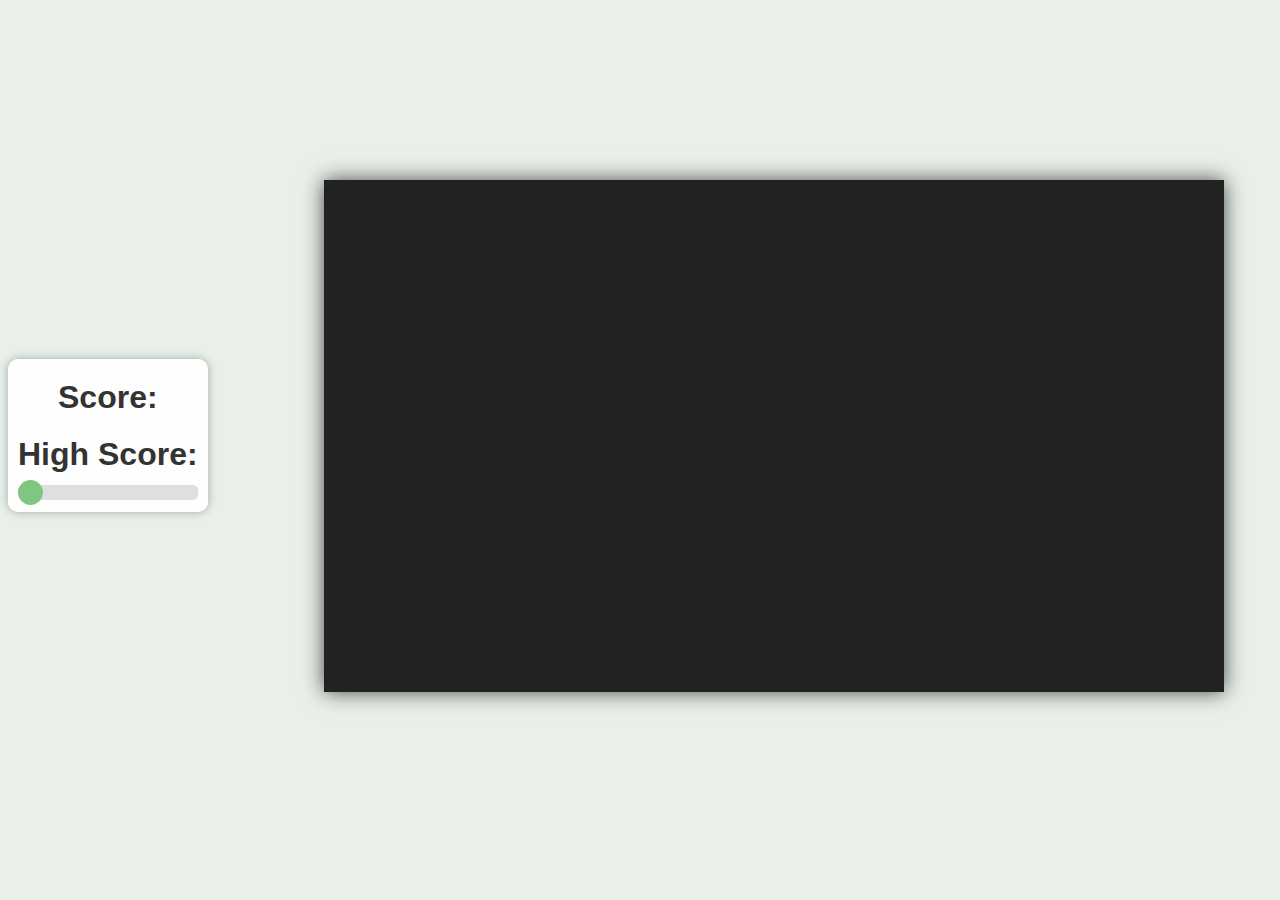
==== docs/index.html @ b7f560c5 "changed the file name" ====
<!DOCTYPE html>
<html lang="en">

<head>
    <meta charset="UTF-8">
    <meta name="viewport" content="width=device-width, initial-scale=1.0">
    <title>Document</title>
    <style>
       body {
    background: rgb(233, 240, 233);
    height: 95vh;
    width: 95vw;
    display: flex;
    justify-content: space-between;
    align-items: center;
    font-family: Arial, sans-serif;
}

#canvas {

    background: rgb(34, 34, 34); 
    display: grid;
    height: 40vw;
    width: 100vmin;
    grid-template-columns: repeat(18, 1fr);
    grid-template-rows: repeat(18, 1fr);
    box-shadow: 0 0 20px rgba(0, 0, 0, 0.7);
   
}

.scores {
    display: flex;
    flex-direction: column;
    justify-content: center;
    align-items: center;
    color: #333;
    background: rgba(255, 255, 255, 0.9);
    border-radius: 10px;
    box-shadow: 0 0 10px rgba(0, 0, 0, 0.3);
    padding: 10px;
}

.scores h1 {
    margin: 10px 0;
    font-size: 2rem;
}

.head {
    background: rgb(255, 69, 0);
    border-radius: 20px;
    box-shadow: 0 0 15px rgba(0, 0, 0, 0.5); 
    padding: 2px;
}

.food {
    background: url('apple.png.png') no-repeat center center / contain;
    height: 35px;
    width: 35px;
    border-radius: 50%;
}
.food2 {
    background: url('threeApple.png') no-repeat center center / contain;
    height: 35px;
    width: 35px;
    border-radius: 50%;
    transform: scale(1.8); /* Adjust the scale as needed */
    z-index: 1; 
}

.snake {
    background: linear-gradient(45deg, rgb(50, 205, 50), rgb(0, 128, 0)); 
    border-radius: 10px;
}

.foodySnakeBody {
    background: rgb(123, 199, 199); 
}

.foodySnakeFace {
    background: rgb(15, 224, 224);
}
#range {
            -webkit-appearance: none;
            width: 100%;
            height: 15px;
            border-radius: 5px;
            background: #d3d3d3;
            outline: none;
            opacity: 0.7;
            -webkit-transition: .2s;
            transition: opacity .2s;
        }

        #range:hover {
            opacity: 1;
        }

        #range::-webkit-slider-thumb {
            -webkit-appearance: none;
            appearance: none;
            width: 25px;
            height: 25px;
            border-radius: 50%;
            background: #4CAF50;
            cursor: pointer;
        }

        #range::-moz-range-thumb {
            width: 25px;
            height: 25px;
            border-radius: 50%;
            background: #4CAF50;
            cursor: pointer;
        }

    </style>
</head>

<body>
    <div class="scores">
        <h1 >Score: <span id="score"></span></h1>
        <h1>High Score: <span  id="highScore"></span></h1>
        <input id="range" type="range" min="2" max="20" value="2">
    </div>
    <div id="canvas"></div>

    <script src="index.js"></script>
</body>

</html>
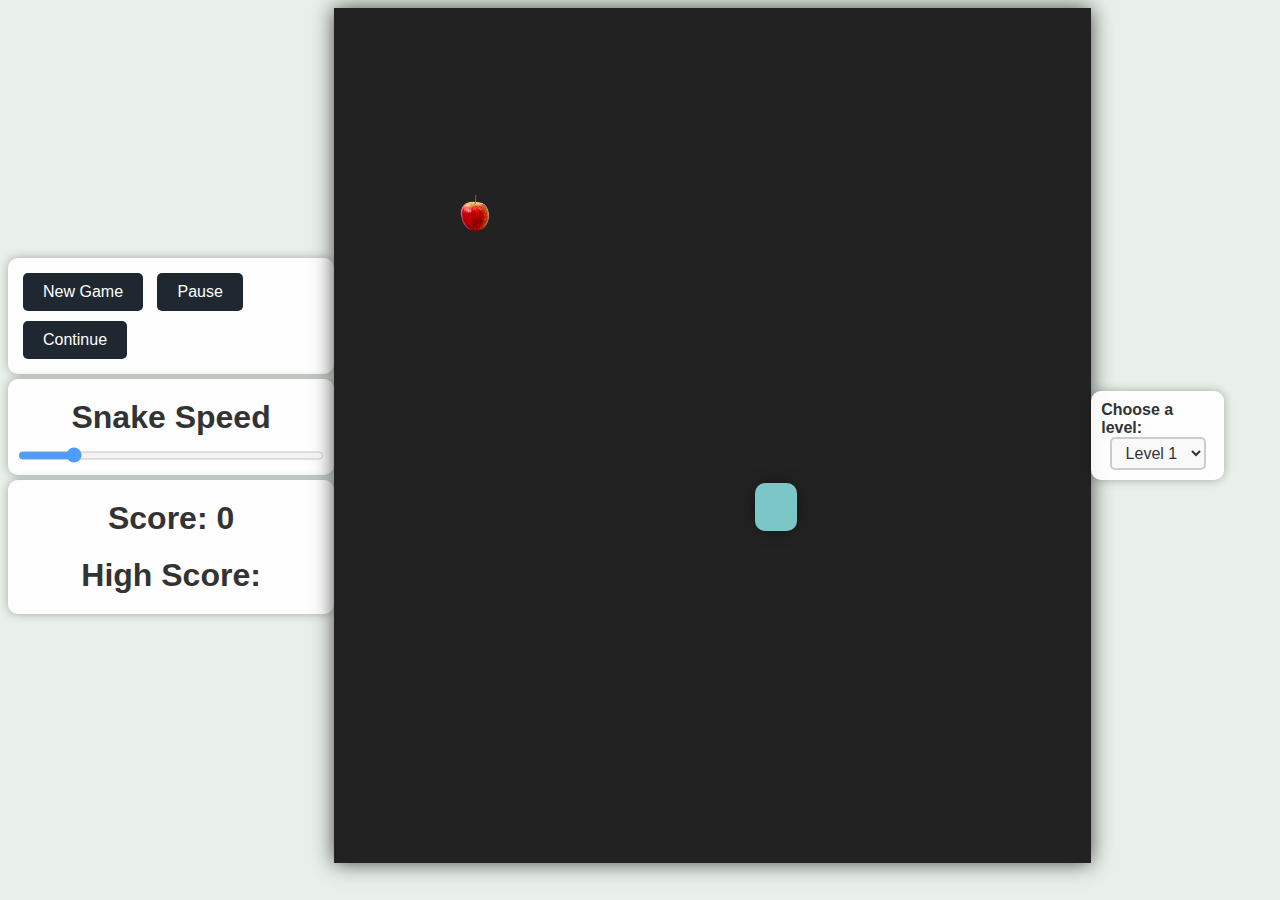
==== commit 1a1a0c7b: "Some Changes were required" ====
--- a/docs/index.html
+++ b/docs/index.html
@@ -5,126 +5,40 @@
     <meta charset="UTF-8">
     <meta name="viewport" content="width=device-width, initial-scale=1.0">
     <title>Document</title>
-    <style>
-       body {
-    background: rgb(233, 240, 233);
-    height: 95vh;
-    width: 95vw;
-    display: flex;
-    justify-content: space-between;
-    align-items: center;
-    font-family: Arial, sans-serif;
-}
-
-#canvas {
-
-    background: rgb(34, 34, 34); 
-    display: grid;
-    height: 40vw;
-    width: 100vmin;
-    grid-template-columns: repeat(18, 1fr);
-    grid-template-rows: repeat(18, 1fr);
-    box-shadow: 0 0 20px rgba(0, 0, 0, 0.7);
-   
-}
-
-.scores {
-    display: flex;
-    flex-direction: column;
-    justify-content: center;
-    align-items: center;
-    color: #333;
-    background: rgba(255, 255, 255, 0.9);
-    border-radius: 10px;
-    box-shadow: 0 0 10px rgba(0, 0, 0, 0.3);
-    padding: 10px;
-}
-
-.scores h1 {
-    margin: 10px 0;
-    font-size: 2rem;
-}
-
-.head {
-    background: rgb(255, 69, 0);
-    border-radius: 20px;
-    box-shadow: 0 0 15px rgba(0, 0, 0, 0.5); 
-    padding: 2px;
-}
-
-.food {
-    background: url('apple.png.png') no-repeat center center / contain;
-    height: 35px;
-    width: 35px;
-    border-radius: 50%;
-}
-.food2 {
-    background: url('threeApple.png') no-repeat center center / contain;
-    height: 35px;
-    width: 35px;
-    border-radius: 50%;
-    transform: scale(1.8); /* Adjust the scale as needed */
-    z-index: 1; 
-}
-
-.snake {
-    background: linear-gradient(45deg, rgb(50, 205, 50), rgb(0, 128, 0)); 
-    border-radius: 10px;
-}
-
-.foodySnakeBody {
-    background: rgb(123, 199, 199); 
-}
-
-.foodySnakeFace {
-    background: rgb(15, 224, 224);
-}
-#range {
-            -webkit-appearance: none;
-            width: 100%;
-            height: 15px;
-            border-radius: 5px;
-            background: #d3d3d3;
-            outline: none;
-            opacity: 0.7;
-            -webkit-transition: .2s;
-            transition: opacity .2s;
-        }
-
-        #range:hover {
-            opacity: 1;
-        }
-
-        #range::-webkit-slider-thumb {
-            -webkit-appearance: none;
-            appearance: none;
-            width: 25px;
-            height: 25px;
-            border-radius: 50%;
-            background: #4CAF50;
-            cursor: pointer;
-        }
-
-        #range::-moz-range-thumb {
-            width: 25px;
-            height: 25px;
-            border-radius: 50%;
-            background: #4CAF50;
-            cursor: pointer;
-        }
-
-    </style>
+    <link rel="stylesheet" href="style.css">
 </head>
 
 <body>
-    <div class="scores">
-        <h1 >Score: <span id="score"></span></h1>
-        <h1>High Score: <span  id="highScore"></span></h1>
-        <input id="range" type="range" min="2" max="20" value="2">
+    <div>
+        <div class="scores">
+            <div class="buttons">
+    
+                <button class="button" id="newGame">New Game</button>
+                <button class="button" id="pauseGame">Pause</button>
+                <button class="button" id="continueGame">Continue</button>
+            </div>
+        </div>
+        <div class="scores">
+            <h1>Snake Speed</h1>
+            <input id="range" type="range" min="2" max="20" value="5">
+        </div>
+        <div class="scores">
+            <h1>Score: <span id="score"></span></h1>
+            <h1>High Score: <span id="highScore"></span></h1>
+        </div>
+        
     </div>
     <div id="canvas"></div>
+    <div class="scores">
+        <label for="levelSelect">Choose a level:</label>
+        <select id="levelSelect">
+            <option value="level1">Level 1</option>
+            <option value="level2">Level 2</option>
+            <option value="level3">Level 3</option>
+        </select> 
+    </div>
 
     <script src="index.js"></script>
 </body>
 
-</html>
+</html>--- a/docs/style.css
+++ b/docs/style.css
@@ -0,0 +1,223 @@
+body {
+    background: rgb(233, 240, 233);
+    height: 95vh;
+    width: 95vw;
+    display: flex;
+    justify-content: space-between;
+    align-items: center;
+    font-family: Arial, sans-serif;
+}
+
+#canvas {
+
+    background: rgb(34, 34, 34);
+    display: grid;
+    height: 95vmin;
+    width: 95vmin;
+    grid-template-columns: repeat(18, 1fr);
+    grid-template-rows: repeat(18, 1fr);
+    box-shadow: 0 0 20px rgba(0, 0, 0, 0.7);
+
+}
+.scores {
+    display: flex;
+    flex-direction: column;
+    justify-content: center;
+    align-items: center;
+    color: #333;
+    background: rgba(255, 255, 255, 0.9);
+    border-radius: 10px;
+    box-shadow: 0 0 10px rgba(0, 0, 0, 0.3);
+    padding: 10px;
+    margin: 5px 0;
+}
+.scores h1 {
+    margin: 10px 0;
+    font-size: 2rem;
+}
+.head {
+    background: rgb(255, 69, 0);
+    border-radius: 20px;
+    box-shadow: 0 0 15px rgba(0, 0, 0, 0.5);
+    padding: 2px;
+}
+.food {
+    background: url('apple.png.png') no-repeat center center / contain;
+    height: 30px;
+    width: 30px;
+    border-radius: 50%;
+    transform: scale(1.2);
+}
+.food2 {
+    background: url('threeApple.png') no-repeat center center / contain;
+    height: 30px;
+    width: 30px;
+    border-radius: 50%;
+    transform: scale(1.8);
+    z-index: 1;
+}
+.snake {
+    background: linear-gradient(45deg, rgb(50, 205, 50), rgb(0, 128, 0));
+    border-radius: 10px;
+}
+.foodySnakeBody {
+    background: rgb(123, 199, 199);
+}
+.foodySnakeFace {
+    background: rgb(15, 224, 224);
+}
+
+.L1blocks {
+    background-color: rgb(160, 92, 92);
+    margin: 0 1px;
+}
+.L2blocks {
+    background-color: rgb(160, 92, 92);
+    margin: 1px;
+}
+
+#range {
+    /* -webkit-appearance: none; */
+    width: 100%;
+    height: 15px;
+    border-radius: 5px;
+    background: #d3d3d3;
+    outline: none;
+    opacity: 0.7;
+    -webkit-transition: .2s;
+    transition: opacity .2s;
+}
+
+#range:hover {
+    opacity: 1;
+}
+
+#range::-webkit-slider-thumb {
+    -webkit-appearance: none;
+    appearance: none;
+    width: 25px;
+    height: 25px;
+    border-radius: 50%;
+    background: #4CAF50;
+    cursor: pointer;
+}
+
+#range::-moz-range-thumb {
+    width: 25px;
+    height: 25px;
+    border-radius: 50%;
+    background: #4CAF50;
+    cursor: pointer;
+}
+
+.speed {
+    display: flex;
+    flex-direction: column;
+    justify-content: center;
+    align-items: center;
+    color: #333;
+    background: rgba(255, 255, 255, 0.9);
+    border-radius: 10px;
+    box-shadow: 0 0 10px rgba(0, 0, 0, 0.3);
+    padding: 10px;
+    margin-top: 5px;
+}
+
+label {
+    font-size: 16px;
+    font-weight: bold;
+    color: #333;
+    margin-right: 10px;
+}
+
+select {
+    font-size: 16px;
+    padding: 5px 10px;
+    border: 2px solid #ccc;
+    border-radius: 5px;
+    background-color: #f9f9f9;
+    color: #333;
+    outline: none;
+    transition: border-color 0.3s ease;
+}
+
+select:focus {
+    border-color: #007BFF;
+}
+
+.buttons {
+    width: auto;
+}
+
+.button {
+    font-size: 16px;
+    padding: 10px 20px;
+    margin: 5px;
+    border: none;
+    border-radius: 5px;
+    background-color: #1f2831;
+    color: white;
+    cursor: pointer;
+    transition: background-color 0.3s ease;
+}
+
+.button:hover {
+    background-color: #56595c;
+}
+
+
+
+/* Animation for collision */
+@keyframes collisionAnimation {
+    0% {
+        transform: scale(1);
+        background-color: #ff0000; /* Red color for collision */
+    }
+    50% {
+        transform: scale(1.2);
+        background-color: #ff6666; /* Lighter red color */
+    }
+    100% {
+        transform: scale(1);
+        background-color: #ff0000; /* Red color for collision */
+    }
+}
+
+/* Animation for game over */
+@keyframes gameOverAnimation {
+    0% {
+        opacity: 1;
+        transform: scale(1);
+    }
+    50% {
+        opacity: 0.5;
+        transform: scale(1.1);
+    }
+    100% {
+        opacity: 1;
+        transform: scale(1);
+    }
+}
+
+/* Add a class to trigger collision animation */
+.collision {
+    animation: collisionAnimation 0.5s ease;
+}
+
+/* Add a class to trigger game over animation */
+.gameOver {
+    animation: gameOverAnimation 1s ease infinite;
+}
+@keyframes collideAnimation {
+    0% {
+        background-color: #ff0000; /* Red for collision */
+    }
+    100% {
+        background-color: #1f2831; /* Original color */
+    }
+}
+
+.collide {
+    animation: collideAnimation 0.5s ease-in-out;
+}
+
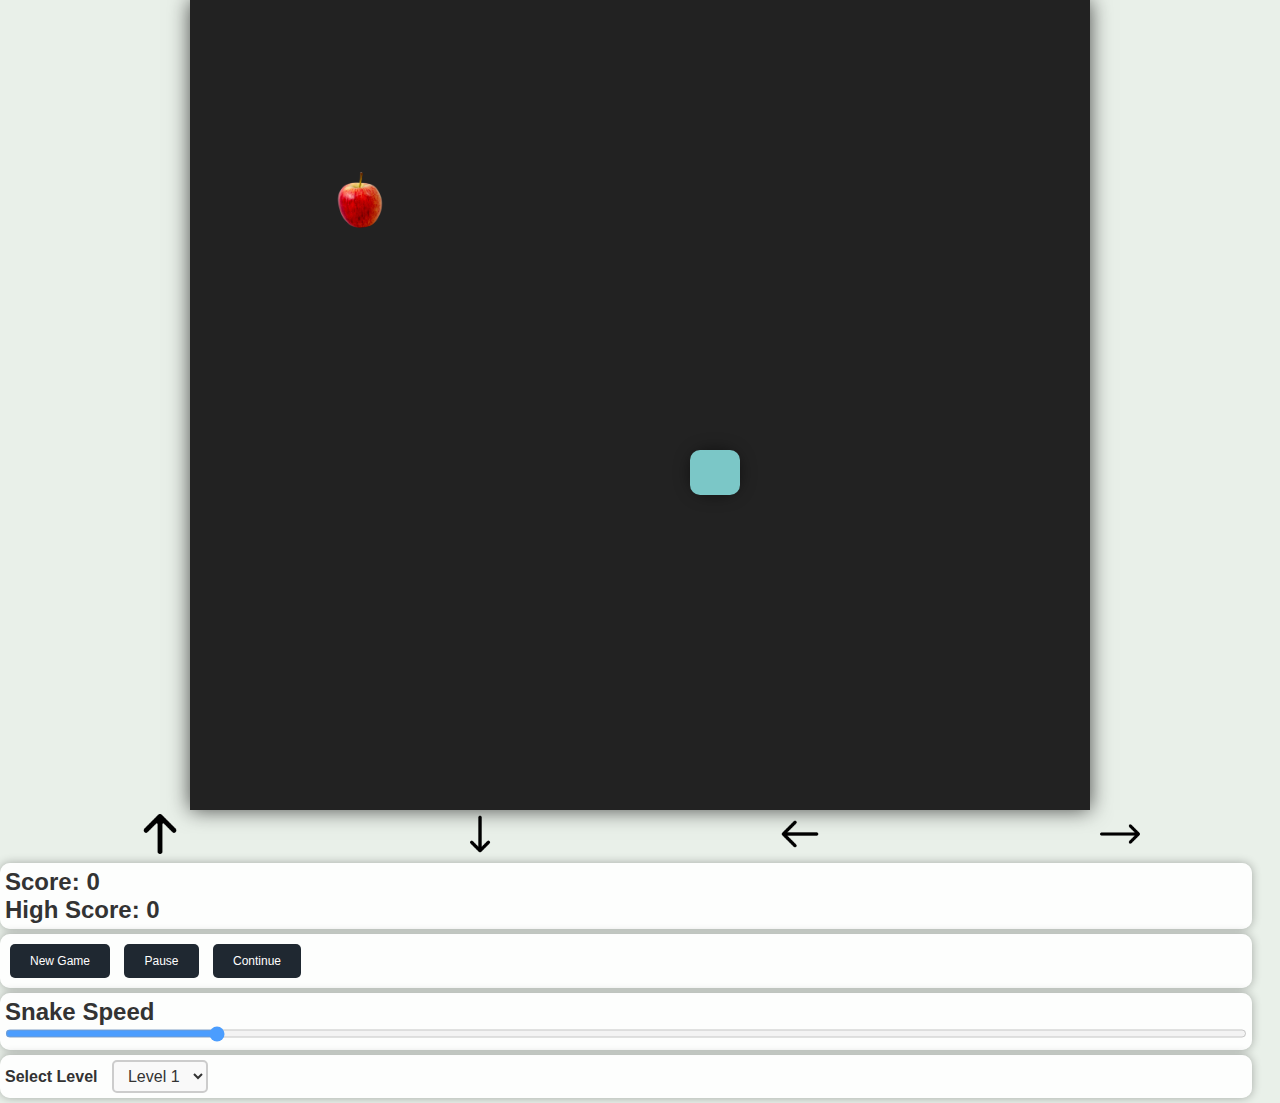
==== commit 1a308c99: "updated the game" ====
--- a/docs/index.html
+++ b/docs/index.html
@@ -9,34 +9,52 @@
 </head>
 
 <body>
+
     <div>
+
+        <div class="container">
+
+            <div id="canvas"></div>
+        </div>
+       
+    </div>
+    <div>
+        <div class="arrows">
+                <img id="moveUp" src="up.png" alt="">
+                <img id="moveDown" src="down.png" alt="">
+                <img id="moveLeft" src="left.png" alt="">
+                <img id="moveRight" src="right.png" alt="">
+        </div>
+        <div class="scores">
+            <h2>Score: <span id="score"></span></h2>
+            <h2>High Score: <span id="highScore"></span></h2>
+        </div>
         <div class="scores">
             <div class="buttons">
-    
+
                 <button class="button" id="newGame">New Game</button>
                 <button class="button" id="pauseGame">Pause</button>
                 <button class="button" id="continueGame">Continue</button>
             </div>
         </div>
         <div class="scores">
-            <h1>Snake Speed</h1>
+            <h2>Snake Speed</h2>
             <input id="range" type="range" min="2" max="20" value="5">
         </div>
+
         <div class="scores">
-            <h1>Score: <span id="score"></span></h1>
-            <h1>High Score: <span id="highScore"></span></h1>
+            <label for="levelSelect">Select Level</label>
+            <select id="levelSelect">
+                <option value="level1">Level 1</option>3
+                <option value="level2">Level 2</option>
+                <option value="level3">Level 3</option>
+            </select>
         </div>
-        
+       
     </div>
-    <div id="canvas"></div>
-    <div class="scores">
-        <label for="levelSelect">Choose a level:</label>
-        <select id="levelSelect">
-            <option value="level1">Level 1</option>
-            <option value="level2">Level 2</option>
-            <option value="level3">Level 3</option>
-        </select> 
-    </div>
+    <!-- <div>Lorem ipsum dolor sit amet consectetur adipisicing elit. Recusandae iusto ea, eum perspiciatis repellat
+        corporis, modi incidunt magnam ipsum suscipit molestiae nobis, omnis commodi doloribus vel quos? Quam, repellat
+        pariatur.</div> -->
 
     <script src="index.js"></script>
 </body>
--- a/docs/style.css
+++ b/docs/style.css
@@ -1,223 +1,334 @@
+* {
+  padding: 0;
+  margin: 0;
+}
 body {
+  background: rgb(233, 240, 233);
+  height: 100vh;
+  width: 100vw;
+  /* display: flex;
+    justify-content: space-around;
+    align-items: center; */
+  display: grid;
+  grid-template-columns: repeat(2, 1fr);
+  grid-template-rows: repeat(2, 1fr);
+  font-family: Arial, sans-serif;
+}
+.arrows {
+  /* width: 30%; */
+  display: none;
+  justify-content: space-around;
+  align-items: center;
+}
+
+.arrows img {
+  width: 40px;
+  height: 40px;
+  padding: 4px;
+  border-radius: 5px;
+}
+
+#canvas {
+  background: rgb(34, 34, 34);
+  display: grid;
+  height: 100vmin;
+  width: 100vmin;
+  grid-template-columns: repeat(18, 1fr);
+  grid-template-rows: repeat(18, 1fr);
+  box-shadow: 0 0 20px rgba(0, 0, 0, 0.7);
+}
+.container {
+  display: flex;
+  justify-content: center;
+  align-items: center;
+}
+.scores {
+  align-items: center;
+  color: #333;
+  background: rgba(255, 255, 255, 0.9);
+  border-radius: 10px;
+  box-shadow: 0 0 10px rgba(0, 0, 0, 0.3);
+  padding: 5px;
+  margin: 5px 0;
+  width: 30%;
+}
+.head {
+  background: rgb(255, 69, 0);
+  border-radius: 20px;
+  box-shadow: 0 0 15px rgba(0, 0, 0, 0.5);
+  /* padding: 2px; */
+}
+.scores h2 {
+  font-size: 1.5rem;
+}
+.food {
+  background: url("apple.png.png") no-repeat center center / contain;
+  height: 30px;
+  width: 30px;
+  border-radius: 50%;
+  transform: scale(1.2);
+}
+.food2 {
+  background: url("threeApple.png") no-repeat center center / contain;
+  height: 30px;
+  width: 30px;
+  border-radius: 50%;
+  transform: scale(1.8);
+  z-index: 1;
+}
+.snake {
+  background: linear-gradient(45deg, rgb(50, 205, 50), rgb(0, 128, 0));
+  border-radius: 10px;
+}
+.foodySnakeBody {
+  background: rgb(123, 199, 199);
+}
+.foodySnakeFace {
+  background: rgb(15, 224, 224);
+}
+
+.L1blocks {
+  background-color: rgb(160, 92, 92);
+  margin: 0 1px;
+}
+.L2blocks {
+  background-color: rgb(160, 92, 92);
+  margin: 1px;
+}
+
+#range {
+  /* -webkit-appearance: none; */
+  width: 100%;
+  height: 15px;
+  border-radius: 5px;
+  background: #d3d3d3;
+  outline: none;
+  opacity: 0.7;
+  -webkit-transition: 0.2s;
+  transition: opacity 0.2s;
+}
+
+#range:hover {
+  opacity: 1;
+}
+
+#range::-webkit-slider-thumb {
+  -webkit-appearance: none;
+  appearance: none;
+  width: 20px;
+  height: 25px;
+  border-radius: 50%;
+  background: #4caf50;
+  cursor: pointer;
+}
+
+#range::-moz-range-thumb {
+  width: 25px;
+  height: 25px;
+  border-radius: 50%;
+  background: #4caf50;
+  cursor: pointer;
+}
+
+.speed {
+  display: flex;
+  flex-direction: column;
+  justify-content: center;
+  align-items: center;
+  color: #333;
+  background: rgba(255, 255, 255, 0.9);
+  border-radius: 10px;
+  box-shadow: 0 0 10px rgba(0, 0, 0, 0.3);
+  padding: 10px;
+  margin-top: 5px;
+}
+
+label {
+  font-size: 16px;
+  font-weight: bold;
+  color: #333;
+  margin-right: 10px;
+}
+
+select {
+  font-size: 16px;
+  padding: 5px 10px;
+  border: 2px solid #ccc;
+  border-radius: 5px;
+  background-color: #f9f9f9;
+  color: #333;
+  outline: none;
+  transition: border-color 0.3s ease;
+}
+
+select:focus {
+  border-color: #007bff;
+}
+
+/* .buttons {
+    width: auto;
+} */
+
+.button {
+  font-size: 16px;
+  padding: 10px 20px;
+  margin: 5px;
+  border: none;
+  border-radius: 5px;
+  background-color: #1f2831;
+  color: white;
+  cursor: pointer;
+  transition: background-color 0.3s ease;
+  font-size: 12px;
+  width: auto;
+}
+
+.button:hover {
+  background-color: #56595c;
+}
+
+@keyframes collisionAnimation {
+  0% {
+    transform: scale(1);
+    background-color: #ff0000;
+  }
+  50% {
+    transform: scale(1.2);
+    background-color: #ff6666;
+  }
+  100% {
+    transform: scale(1);
+    background-color: #ff0000;
+  }
+}
+
+@keyframes gameOverAnimation {
+  0% {
+    opacity: 1;
+    transform: scale(1);
+  }
+  50% {
+    opacity: 0.5;
+    transform: scale(1.1);
+  }
+  100% {
+    opacity: 1;
+    transform: scale(1);
+  }
+}
+
+.collision {
+  animation: collisionAnimation 0.5s ease;
+}
+
+.gameOver {
+  animation: gameOverAnimation 1s ease infinite;
+}
+@keyframes collideAnimation {
+  0% {
+    background-color: #ff0000;
+  }
+  100% {
+    background-color: #1f2831;
+  }
+}
+
+.collide {
+  animation: collideAnimation 0.5s ease-in-out;
+}
+
+@media (max-width: 1280px) {
+    #canvas{
+        height: 90vmin;
+    }
+
+  body {
     background: rgb(233, 240, 233);
-    height: 95vh;
-    width: 95vw;
+    height: 100vh;
+    width: 100vw;
+    /* display: flex;
+        justify-content: space-around;
+        align-items: center; */
+    display: grid;
+    grid-template-columns: repeat(1, 1fr);
+    grid-template-rows: repeat(2, 1fr);
+    font-family: Arial, sans-serif;
+  }
+  .arrows {
+    /* width: 30%; */
     display: flex;
-    justify-content: space-between;
+    justify-content: space-around;
     align-items: center;
-    font-family: Arial, sans-serif;
-}
-
-#canvas {
-
-    background: rgb(34, 34, 34);
-    display: grid;
-    height: 95vmin;
-    width: 95vmin;
-    grid-template-columns: repeat(18, 1fr);
-    grid-template-rows: repeat(18, 1fr);
-    box-shadow: 0 0 20px rgba(0, 0, 0, 0.7);
-
-}
-.scores {
-    display: flex;
-    flex-direction: column;
-    justify-content: center;
-    align-items: center;
-    color: #333;
-    background: rgba(255, 255, 255, 0.9);
-    border-radius: 10px;
-    box-shadow: 0 0 10px rgba(0, 0, 0, 0.3);
-    padding: 10px;
-    margin: 5px 0;
-}
-.scores h1 {
-    margin: 10px 0;
-    font-size: 2rem;
-}
-.head {
-    background: rgb(255, 69, 0);
-    border-radius: 20px;
-    box-shadow: 0 0 15px rgba(0, 0, 0, 0.5);
-    padding: 2px;
-}
-.food {
-    background: url('apple.png.png') no-repeat center center / contain;
-    height: 30px;
-    width: 30px;
+  }
+
+  .arrows img {
+    width: 40px;
+    height: 40px;
+    padding: 4px;
+    border-radius: 5px;
+  }
+  .scores h2 {
+    font-size: 1.5rem;
+  }
+  .food {
+    background: url("apple.png.png") no-repeat center center / contain;
+    height: 40px;
+    width: 40px;
+    transform: scale(1.4);
     border-radius: 50%;
-    transform: scale(1.2);
-}
-.food2 {
-    background: url('threeApple.png') no-repeat center center / contain;
-    height: 30px;
-    width: 30px;
+  }
+  .food2 {
+    background: url("threeApple.png") no-repeat center center / contain;
+    height: 40px;
+    width: 40px;
+    transform: scale(1.8);
     border-radius: 50%;
-    transform: scale(1.8);
     z-index: 1;
-}
-.snake {
-    background: linear-gradient(45deg, rgb(50, 205, 50), rgb(0, 128, 0));
-    border-radius: 10px;
-}
-.foodySnakeBody {
-    background: rgb(123, 199, 199);
-}
-.foodySnakeFace {
-    background: rgb(15, 224, 224);
-}
-
-.L1blocks {
-    background-color: rgb(160, 92, 92);
-    margin: 0 1px;
-}
-.L2blocks {
-    background-color: rgb(160, 92, 92);
-    margin: 1px;
-}
-
-#range {
-    /* -webkit-appearance: none; */
-    width: 100%;
-    height: 15px;
-    border-radius: 5px;
-    background: #d3d3d3;
-    outline: none;
-    opacity: 0.7;
-    -webkit-transition: .2s;
-    transition: opacity .2s;
-}
-
-#range:hover {
-    opacity: 1;
-}
-
-#range::-webkit-slider-thumb {
-    -webkit-appearance: none;
-    appearance: none;
-    width: 25px;
-    height: 25px;
-    border-radius: 50%;
-    background: #4CAF50;
-    cursor: pointer;
-}
-
-#range::-moz-range-thumb {
-    width: 25px;
-    height: 25px;
-    border-radius: 50%;
-    background: #4CAF50;
-    cursor: pointer;
-}
-
-.speed {
-    display: flex;
-    flex-direction: column;
-    justify-content: center;
-    align-items: center;
-    color: #333;
-    background: rgba(255, 255, 255, 0.9);
-    border-radius: 10px;
-    box-shadow: 0 0 10px rgba(0, 0, 0, 0.3);
-    padding: 10px;
-    margin-top: 5px;
-}
-
-label {
-    font-size: 16px;
-    font-weight: bold;
-    color: #333;
-    margin-right: 10px;
-}
-
-select {
-    font-size: 16px;
-    padding: 5px 10px;
-    border: 2px solid #ccc;
-    border-radius: 5px;
-    background-color: #f9f9f9;
-    color: #333;
-    outline: none;
-    transition: border-color 0.3s ease;
-}
-
-select:focus {
-    border-color: #007BFF;
-}
-
-.buttons {
-    width: auto;
-}
-
-.button {
-    font-size: 16px;
-    padding: 10px 20px;
-    margin: 5px;
-    border: none;
-    border-radius: 5px;
-    background-color: #1f2831;
-    color: white;
-    cursor: pointer;
-    transition: background-color 0.3s ease;
-}
-
-.button:hover {
-    background-color: #56595c;
-}
-
-
-
-/* Animation for collision */
-@keyframes collisionAnimation {
-    0% {
-        transform: scale(1);
-        background-color: #ff0000; /* Red color for collision */
-    }
-    50% {
+  }
+  .scores{
+    width: 97vw;
+  }
+}
+
+@media (max-width: 545px){
+    .food{
+        height: 20px;
+        width: 20px;
         transform: scale(1.2);
-        background-color: #ff6666; /* Lighter red color */
-    }
-    100% {
-        transform: scale(1);
-        background-color: #ff0000; /* Red color for collision */
-    }
-}
-
-/* Animation for game over */
-@keyframes gameOverAnimation {
-    0% {
-        opacity: 1;
-        transform: scale(1);
-    }
-    50% {
-        opacity: 0.5;
-        transform: scale(1.1);
-    }
-    100% {
-        opacity: 1;
-        transform: scale(1);
-    }
-}
-
-/* Add a class to trigger collision animation */
-.collision {
-    animation: collisionAnimation 0.5s ease;
-}
-
-/* Add a class to trigger game over animation */
-.gameOver {
-    animation: gameOverAnimation 1s ease infinite;
-}
-@keyframes collideAnimation {
-    0% {
-        background-color: #ff0000; /* Red for collision */
-    }
-    100% {
-        background-color: #1f2831; /* Original color */
-    }
-}
-
-.collide {
-    animation: collideAnimation 0.5s ease-in-out;
-}
-
+    }
+    .food2{
+        height: 20px;
+        width: 20px;
+        transform: scale(1.9);
+    }
+    #canvas{
+        height: 100vmin;
+    }
+
+}
+@media (max-width: 350px){
+    .food{
+        height: 20px;
+        width: 20px;
+        transform: scale(1.4);
+    }
+    .food2{
+        height: 20px;
+        width: 20px;
+        transform: scale(1.4);
+    }
+
+}
+@media (max-width: 415px){
+    .food{
+        height: 18px;
+        width: 18px;
+        transform: scale(1.4);
+    }
+    .food2{
+        height: 18px;
+        width: 18px;
+        transform: scale(1.4);
+    }
+
+}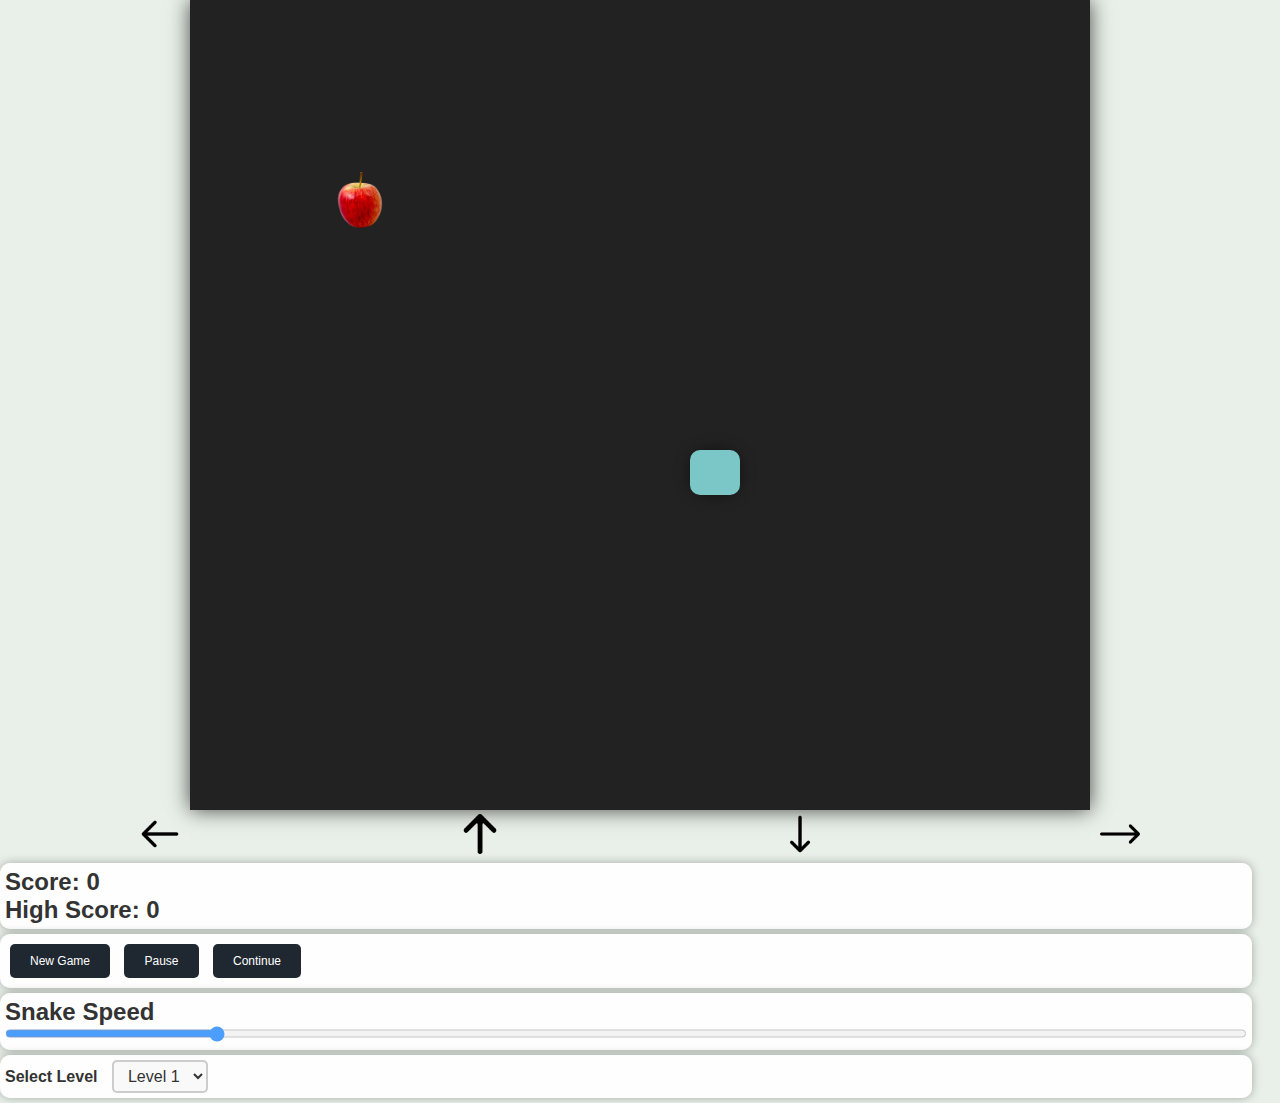
==== commit 1a3cda4f: "updated the game" ====
--- a/docs/index.html
+++ b/docs/index.html
@@ -20,10 +20,10 @@
     </div>
     <div>
         <div class="arrows">
-                <img id="moveUp" src="up.png" alt="">
-                <img id="moveDown" src="down.png" alt="">
-                <img id="moveLeft" src="left.png" alt="">
-                <img id="moveRight" src="right.png" alt="">
+            <img id="moveLeft" src="left.png" alt="Move Left">
+            <img id="moveUp" src="up.png" alt="Move Up">
+            <img id="moveDown" src="down.png" alt="Move Down">
+            <img id="moveRight" src="right.png" alt="Move Right">
         </div>
         <div class="scores">
             <h2>Score: <span id="score"></span></h2>
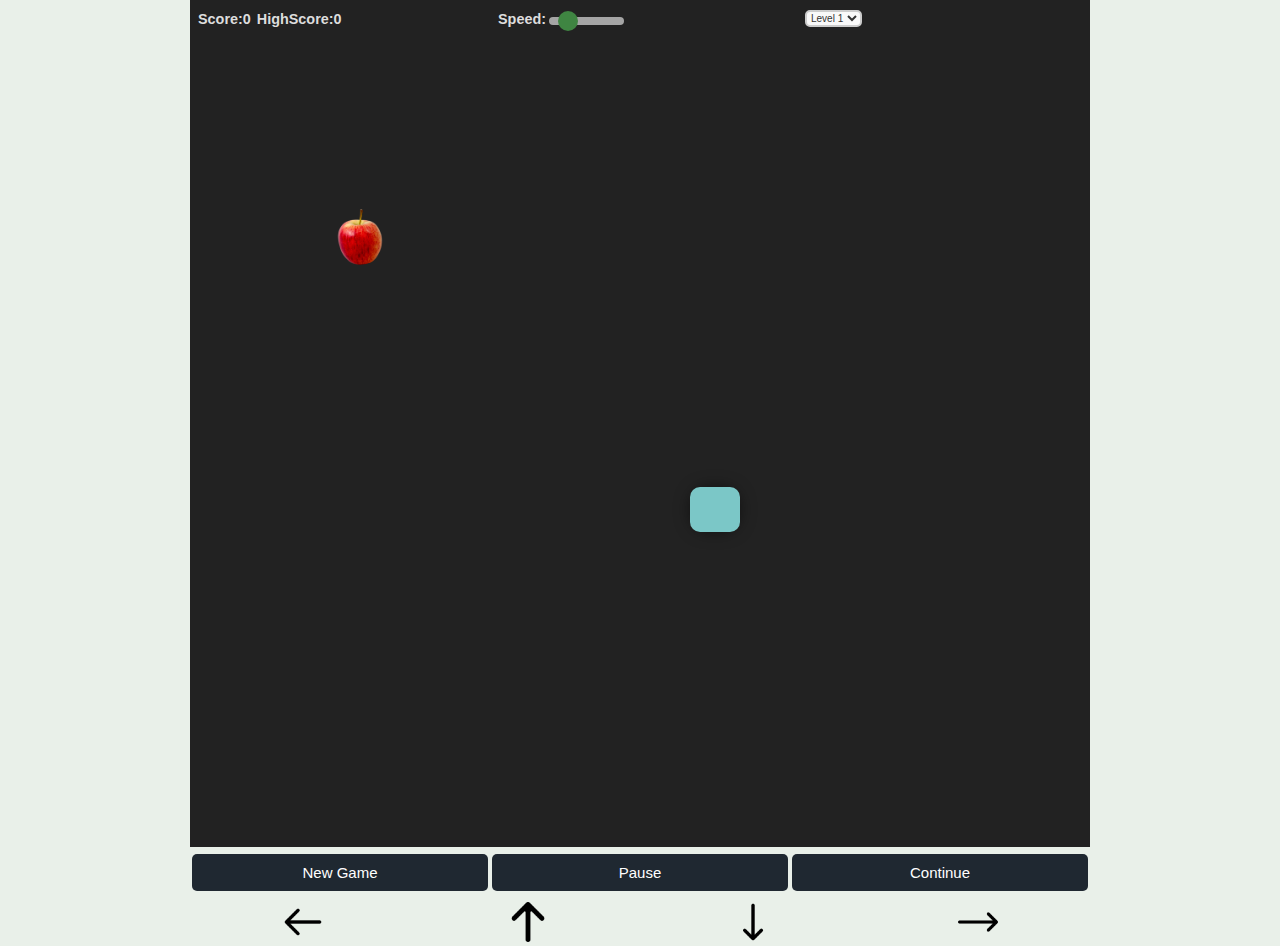
==== commit 09a791b5: "updated" ====
--- a/docs/index.html
+++ b/docs/index.html
@@ -4,57 +4,54 @@
 <head>
     <meta charset="UTF-8">
     <meta name="viewport" content="width=device-width, initial-scale=1.0">
-    <title>Document</title>
+    <title>Snake-Rush</title>
+    <link rel="icon" href="snake.png" type="image/x-icon">
+
     <link rel="stylesheet" href="style.css">
 </head>
 
 <body>
 
-    <div>
+    <div class="container">
 
-        <div class="container">
+        <div class="container-1">
 
-            <div id="canvas"></div>
+            <div class="scores">
+                <h2 id="score"></h2>
+                <h2  id="highScore"></h2>
+            </div>
+            <div class="scores">
+                <h2>Speed: </h2>
+                <input id="range" type="range" min="2" max="20" value="5">
+            </div>
+            <div class="scores">
+                <label for="levelSelect"></label>
+                <select id="levelSelect">
+                    <option value="level1">Level 1</option>
+                    <option value="level2">Level 2</option>
+                    <option value="level3">Level 3</option>
+                </select>
+            </div>
+            
+            
         </div>
-       
-    </div>
-    <div>
+        <div id="canvas"></div>
+        <div class="scoresB">
+
+                <button class="button" id="newGame">New Game</button>
+                <button class="button" id="pauseGame">Pause</button>
+                <button class="button" id="continueGame">Continue</button>
+        </div>
         <div class="arrows">
             <img id="moveLeft" src="left.png" alt="Move Left">
             <img id="moveUp" src="up.png" alt="Move Up">
             <img id="moveDown" src="down.png" alt="Move Down">
             <img id="moveRight" src="right.png" alt="Move Right">
         </div>
-        <div class="scores">
-            <h2>Score: <span id="score"></span></h2>
-            <h2>High Score: <span id="highScore"></span></h2>
-        </div>
-        <div class="scores">
-            <div class="buttons">
 
-                <button class="button" id="newGame">New Game</button>
-                <button class="button" id="pauseGame">Pause</button>
-                <button class="button" id="continueGame">Continue</button>
-            </div>
-        </div>
-        <div class="scores">
-            <h2>Snake Speed</h2>
-            <input id="range" type="range" min="2" max="20" value="5">
-        </div>
+    </div>
 
-        <div class="scores">
-            <label for="levelSelect">Select Level</label>
-            <select id="levelSelect">
-                <option value="level1">Level 1</option>3
-                <option value="level2">Level 2</option>
-                <option value="level3">Level 3</option>
-            </select>
-        </div>
-       
-    </div>
-    <!-- <div>Lorem ipsum dolor sit amet consectetur adipisicing elit. Recusandae iusto ea, eum perspiciatis repellat
-        corporis, modi incidunt magnam ipsum suscipit molestiae nobis, omnis commodi doloribus vel quos? Quam, repellat
-        pariatur.</div> -->
+
 
     <script src="index.js"></script>
 </body>
--- a/docs/style.css
+++ b/docs/style.css
@@ -6,12 +6,10 @@
   background: rgb(233, 240, 233);
   height: 100vh;
   width: 100vw;
-  /* display: flex;
-    justify-content: space-around;
-    align-items: center; */
   display: grid;
-  grid-template-columns: repeat(2, 1fr);
+  grid-template-columns: repeat(1, 1fr);
   grid-template-rows: repeat(2, 1fr);
+  place-items: center;
   font-family: Arial, sans-serif;
 }
 .arrows {
@@ -19,6 +17,7 @@
   display: none;
   justify-content: space-around;
   align-items: center;
+  width: 100vmin;
 }
 
 .arrows img {
@@ -31,26 +30,55 @@
 #canvas {
   background: rgb(34, 34, 34);
   display: grid;
-  height: 100vmin;
+  height: 80vmin;
   width: 100vmin;
   grid-template-columns: repeat(18, 1fr);
   grid-template-rows: repeat(18, 1fr);
-  box-shadow: 0 0 20px rgba(0, 0, 0, 0.7);
+  /* box-shadow: 0 0 20px rgba(0, 0, 0, 0.7); */
 }
 .container {
   display: flex;
+  flex-direction: column;
   justify-content: center;
   align-items: center;
 }
+.container-1{
+    display: flex;
+    background: rgb(34, 34, 34);
+    width: 100vmin;
+    align-items:center;
+    justify-content: space-between;
+    /* justify-content: center; */
+
+}
 .scores {
-  align-items: center;
-  color: #333;
-  background: rgba(255, 255, 255, 0.9);
+  display: flex;
+  color: #333;
+  /* background: rgba(255, 255, 255, 0.9); */
+  
+  
   border-radius: 10px;
-  box-shadow: 0 0 10px rgba(0, 0, 0, 0.3);
+  /* box-shadow: 0 0 10px rgba(0, 0, 0, 0.3); */
   padding: 5px;
   margin: 5px 0;
-  width: 30%;
+  /* width: 30%; */
+  height: 20%;
+  color: #fff;
+}
+.scoresB{
+  display: flex;
+  align-items: center;
+  justify-content: space-between;
+  color: #333;
+  /* background: rgba(255, 255, 255, 0.9); */
+  
+  
+  border-radius: 10px;
+  padding: 5px;
+  /* margin: 5px 0; */
+  width: 100vmin;
+  height: 20%;
+  color: #fff;
 }
 .head {
   background: rgb(255, 69, 0);
@@ -58,8 +86,14 @@
   box-shadow: 0 0 15px rgba(0, 0, 0, 0.5);
   /* padding: 2px; */
 }
+
 .scores h2 {
-  font-size: 1.5rem;
+  margin:0 3px;
+  font-size: 1rem;
+  color: #ddd;
+}
+.scores span{
+  display: block;
 }
 .food {
   background: url("apple.png.png") no-repeat center center / contain;
@@ -67,6 +101,7 @@
   width: 30px;
   border-radius: 50%;
   transform: scale(1.2);
+  
 }
 .food2 {
   background: url("threeApple.png") no-repeat center center / contain;
@@ -75,7 +110,14 @@
   border-radius: 50%;
   transform: scale(1.8);
   z-index: 1;
-}
+  transition: opacity 2s ease-out, transform 2s ease-out;
+
+}
+.fade-out {
+  opacity: 0;
+  transform: scale(0.8);
+}
+
 .snake {
   background: linear-gradient(45deg, rgb(50, 205, 50), rgb(0, 128, 0));
   border-radius: 10px;
@@ -95,17 +137,18 @@
   background-color: rgb(160, 92, 92);
   margin: 1px;
 }
-
 #range {
-  /* -webkit-appearance: none; */
-  width: 100%;
-  height: 15px;
+  -webkit-appearance: none;
+  appearance: none;
+  width: 200px;
+  height: 8px;
+  background: #ddd;
   border-radius: 5px;
-  background: #d3d3d3;
   outline: none;
   opacity: 0.7;
-  -webkit-transition: 0.2s;
   transition: opacity 0.2s;
+  margin-top: 6px;
+  vertical-align: middle;
 }
 
 #range:hover {
@@ -116,21 +159,29 @@
   -webkit-appearance: none;
   appearance: none;
   width: 20px;
-  height: 25px;
+  height: 20px;
   border-radius: 50%;
-  background: #4caf50;
+  background: #4CAF50;
   cursor: pointer;
+  transition: background 0.2s;
+}
+
+#range::-webkit-slider-thumb:hover {
+  background: #45a049;
 }
 
 #range::-moz-range-thumb {
-  width: 25px;
-  height: 25px;
+  width: 20px;
+  height: 20px;
   border-radius: 50%;
-  background: #4caf50;
+  background: #4CAF50;
   cursor: pointer;
-}
-
-.speed {
+  transition: background 0.2s;
+}
+
+#range::-moz-range-thumb:hover {
+  background: #45a049;
+}.speed {
   display: flex;
   flex-direction: column;
   justify-content: center;
@@ -151,8 +202,8 @@
 }
 
 select {
-  font-size: 16px;
-  padding: 5px 10px;
+  font-size: 10px;
+  /* padding: 5px 10px; */
   border: 2px solid #ccc;
   border-radius: 5px;
   background-color: #f9f9f9;
@@ -172,15 +223,15 @@
 .button {
   font-size: 16px;
   padding: 10px 20px;
-  margin: 5px;
+  margin: 2px;
   border: none;
   border-radius: 5px;
   background-color: #1f2831;
   color: white;
   cursor: pointer;
   transition: background-color 0.3s ease;
-  font-size: 12px;
-  width: auto;
+  font-size: 15px;
+  width: 40%;
 }
 
 .button:hover {
@@ -238,24 +289,21 @@
 }
 
 @media (max-width: 1280px) {
-    #canvas{
-        height: 90vmin;
+#canvas{
+  height: 90vmin;
     }
 
   body {
     background: rgb(233, 240, 233);
     height: 100vh;
     width: 100vw;
-    /* display: flex;
-        justify-content: space-around;
-        align-items: center; */
+
     display: grid;
     grid-template-columns: repeat(1, 1fr);
     grid-template-rows: repeat(2, 1fr);
     font-family: Arial, sans-serif;
   }
   .arrows {
-    /* width: 30%; */
     display: flex;
     justify-content: space-around;
     align-items: center;
@@ -268,7 +316,7 @@
     border-radius: 5px;
   }
   .scores h2 {
-    font-size: 1.5rem;
+    font-size: 0.9rem;
   }
   .food {
     background: url("apple.png.png") no-repeat center center / contain;
@@ -288,6 +336,11 @@
   .scores{
     width: 97vw;
   }
+  #range {
+
+    width: 75px;
+
+  }
 }
 
 @media (max-width: 545px){
